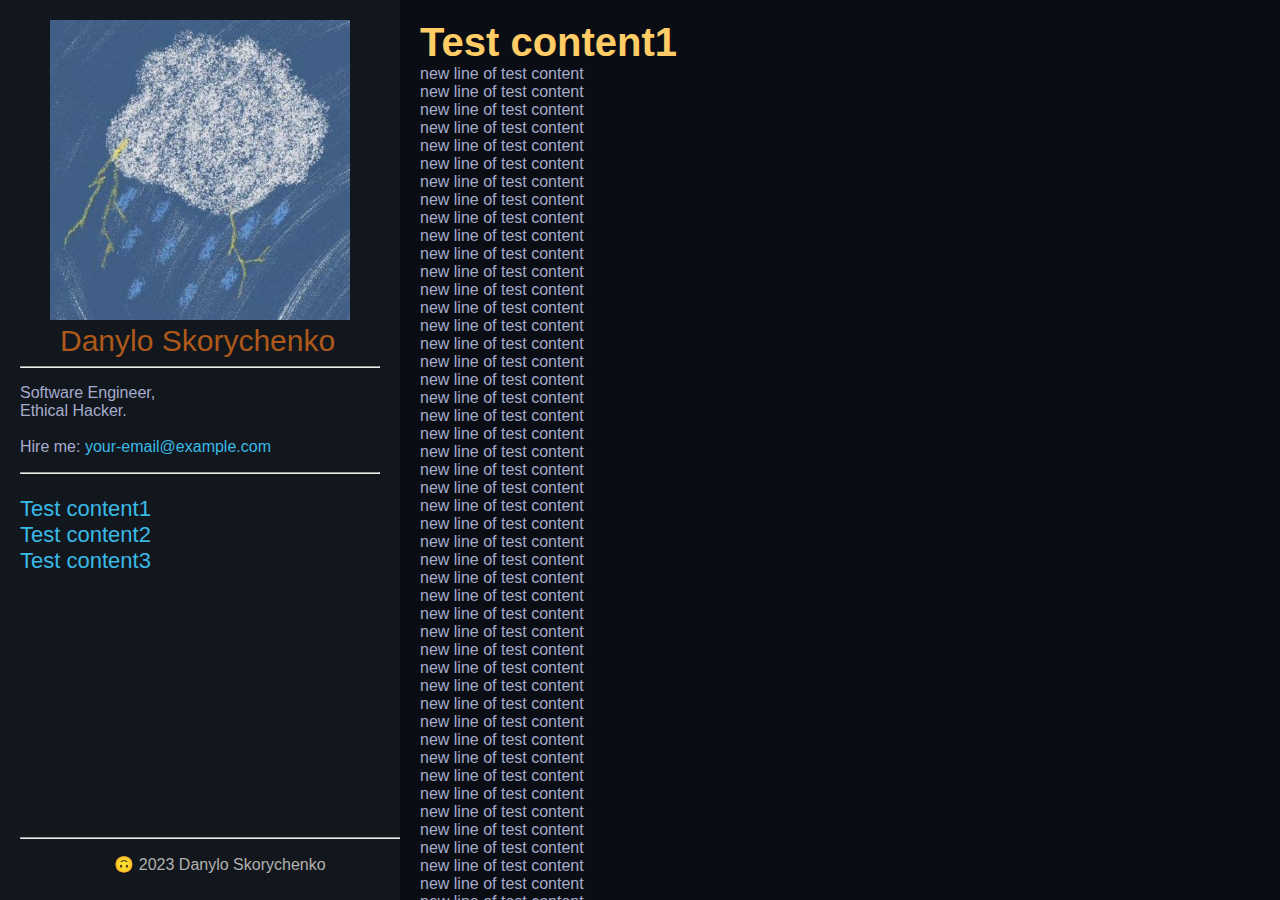
==== index.html @ d23c2c24 "html is hard" ====
<!DOCTYPE html>
<html lang="en">
<head>
    <meta charset="UTF-8">
    <meta name="viewport" content="width=device-width, initial-scale=1.0">
    <title>Danylo Skorychenko</title>
    <link rel="stylesheet" href="style.css">
</head>

<body>
    <div class="container">
        <aside class="sidebar">
            <img src="assets/cloud.jpeg" alt="Cloud" class="profile-image">
            <div class="name1">&nbsp;&nbsp;&nbsp;Danylo&nbsp;Skorychenko</div>
            <hr>
            <p class="description">
                Software Engineer,<br>
                Ethical Hacker.<br>
                <br>
                Hire me: <a href="mailto:your-email@example.com">your-email@example.com</a>
            </p>
            <hr>
            <!-- Other links -->
            <nav>
                <ul id="postList" class="postList">
                    <!-- List of posts will be added here -->
                </ul>
            </nav>
            <div class="sidebar-bottom-content">
                <hr/>
                <p class="sidebar-text">🙃&nbsp;2023&nbsp;Danylo&nbsp;Skorychenko</p>
            </div>
        </aside>

        <section id="blogPosts" class="main-content">
            <!-- Blog posts will be added here -->
            <div id="infinite-scroll-placeholder"></div>
        </section>
    </div>

    <script>
        const postList = document.getElementById('postList')
        const blogPosts = document.getElementById('blogPosts')
        const postEls = []
        const tabEls = []
        let currentPage = 1

        async function getPosts() {
            let i = 1
            while (true) {
                try {
                    const html = await (await fetch(`post${i}.html`)).text()
                    const div = document.createElement('div')
                    div.innerHTML = html
                    div.id = `post${i}`
                    blogPosts.appendChild(div)
                    const title = html.split('>')[1].split('<')[0] || 'No title'
                    const navItem = document.createElement("li")
                    
                    navItem.innerHTML = `<a href="#post${i}">${title}</a>`
                    
                    postList.appendChild(navItem)
                    postEls.push(div)
                    tabEls.push(navItem)

                    i++

                    if (i > 20) break
                } catch (_) {
                    break
                }
            }
        }

        getPosts()

        function highlightTab() {
            const scrollPosition = blogPosts.scrollTop
            let selectedTabIndex = -1

            postEls.forEach((post, index) => {
                const postTop = post.offsetTop
                const postHeight = post.offsetHeight
                
                if (scrollPosition >= postTop && scrollPosition < postTop + postHeight) {
                    selectedTabIndex = index
                }
            })

            tabEls.forEach((tab, index) => {
                if (index === selectedTabIndex) {
                    tab.classList.add('highlighted')
                } else {
                    tab.classList.remove('highlighted')
                }
            })
        }

        blogPosts.addEventListener('scroll', highlightTab)
    </script>
</html>
---- style.css ----
html, body {
    height: 100%;
    margin: 0;
    padding: 0;
    font-family: Arial, sans-serif;
    background-color: #0A0E14; /* Ayu Dark background color */
    color: #B3B1AD; /* Lighter text color for readability */
    overflow: hidden;
}

.sidebar-line {
    border: none;
    border-top: 1px solid #ccc; /* Adjust color as needed */
    margin: 0; /* Reset margins */
}

.sidebar-text {
    text-align: center;
}

.sidebar-bottom-content {
    position: absolute;
    bottom: 0;
    width: 100%; /* Full width */
    padding: 10px 0;
}

.sidebar {
    position: relative; /* Needed for absolute positioning inside */
    position: fixed;
    width: 400px;
    height: 100%;
    background-color: #12171D; /* Dark sidebar background */
    padding: 20px;
    box-sizing: border-box;
    overflow-y: auto;
    overflow-x: hidden;
}

.main-content {
    flex-grow: 1;
    margin-left: 400px;
    padding: 20px;
    box-sizing: border-box;
    overflow-y: auto;
    height: 100%;
    background-color: #0A0E14; /* Consistent background with body */
}

.profile-image {
    margin-left: 30px;
    width: 300px;
    height: 300px;
}

.postText {
    font-size: 16px;
    color: #A6ACCD; /* Slightly lighter text color for content */
}

.postList {
    font-size: 22px;
    color: #B3B1AD; /* Muted light text color for content */
}

.description {
    font-size: 16px;
    color: #A6ACCD; /* Slightly lighter text color for content */
}

.name1 {
    margin-left: 15px;
    font-size: 30px;
    color: #ae5919; /* Slightly lighter text color for content */
}

.container {
    display: flex;
    height: 100%;
}

nav ul {
    list-style-type: none;
    padding: 0;
}

p1 {
    font-size: 40px;
    font-weight: bold;
    color: #FFCC66; /* Ayu Dark gold color for titles */
}

.highlighted {
    border-left: 4px solid #FFCC66; /* Ayu Dark gold for highlight */
    padding-left: 16px;
    background-color: transparent;
    color: #B3B1AD; /* Consistent text color for readability */
}

.highlighted a {
    color: #FFCC66; /* Gold color for links inside highlighted items */
}

.highlighted a:hover {
    color: #FFB454; /* Orange color for hovered links inside highlighted items */
}

a {
    color: #39BAE6; /* Ayu Dark teal for links */
    text-decoration: none;
}

a:hover {
    color: #FFB454; /* Ayu Dark orange for hovered links */
}
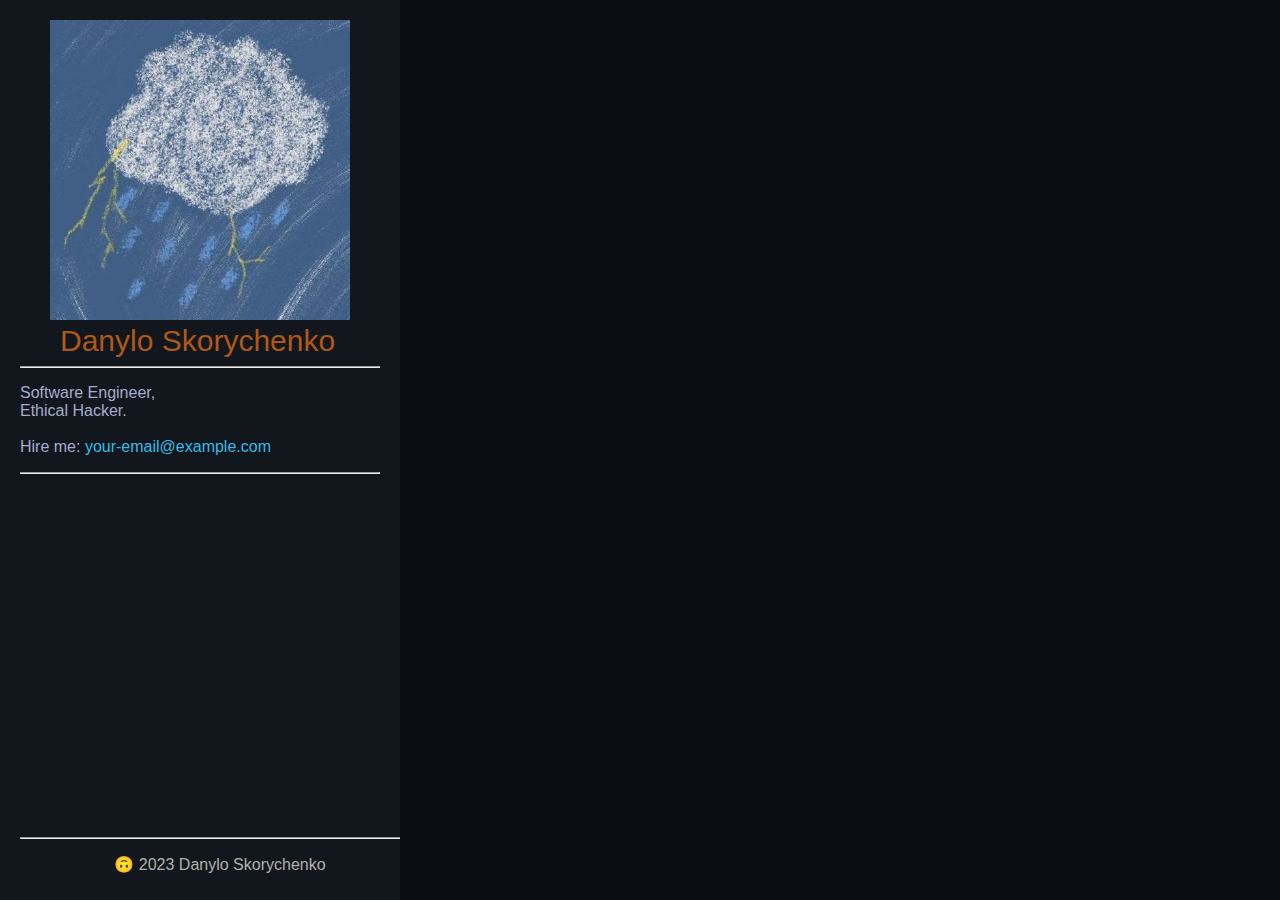
==== commit afbd9b77: "wtf" ====
--- a/index.html
+++ b/index.html
@@ -46,6 +46,7 @@
         let currentPage = 1
 
         async function getPosts() {
+            return
             let i = 1
             while (true) {
                 try {
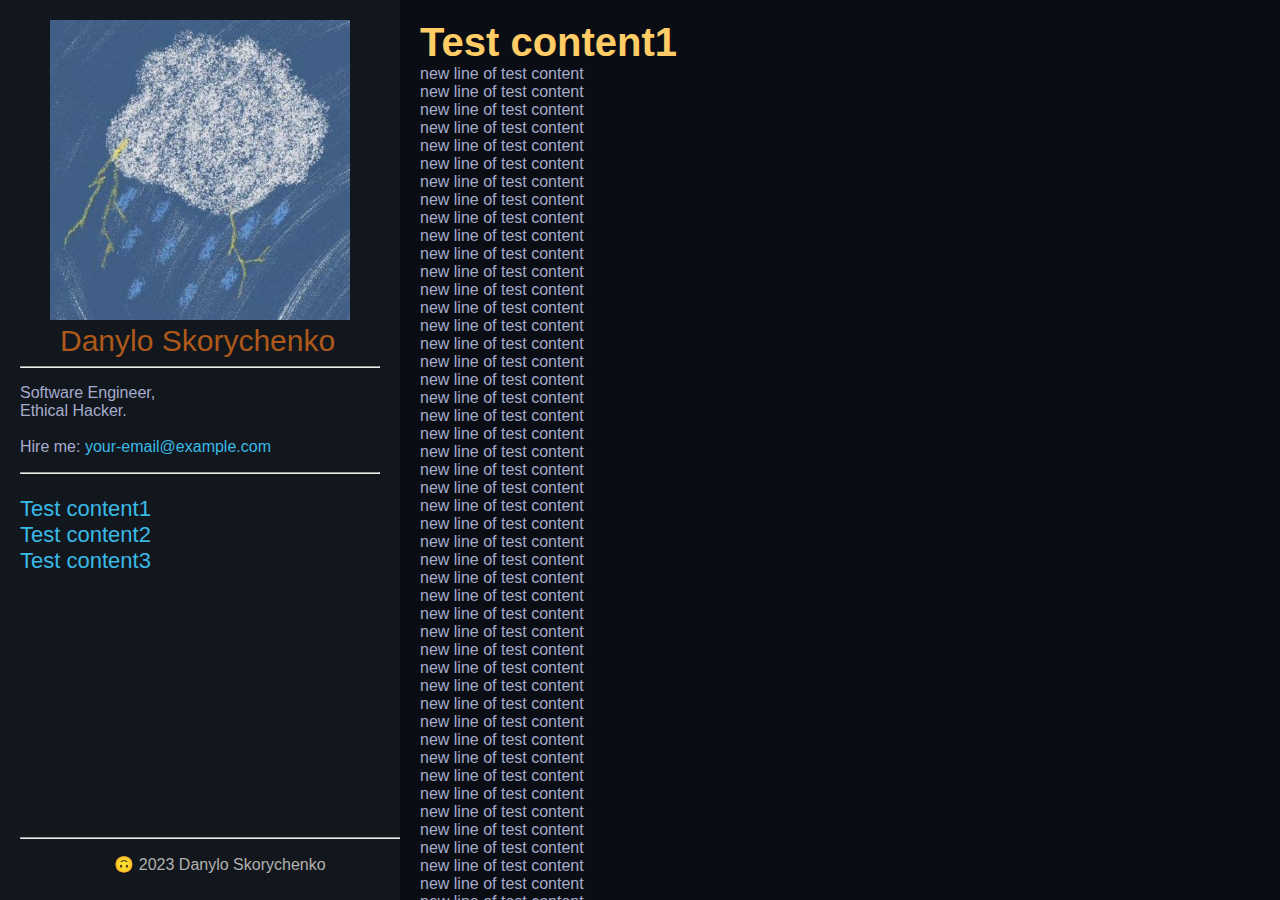
==== commit 8d1e74c2: "fixes?" ====
--- a/index.html
+++ b/index.html
@@ -46,11 +46,14 @@
         let currentPage = 1
 
         async function getPosts() {
-            return
             let i = 1
             while (true) {
                 try {
-                    const html = await (await fetch(`post${i}.html`)).text()
+                    const res = await fetch(`post${i}.html`)
+                    
+                    if (!res.ok) break
+
+                    const html = await res.text()
                     const div = document.createElement('div')
                     div.innerHTML = html
                     div.id = `post${i}`
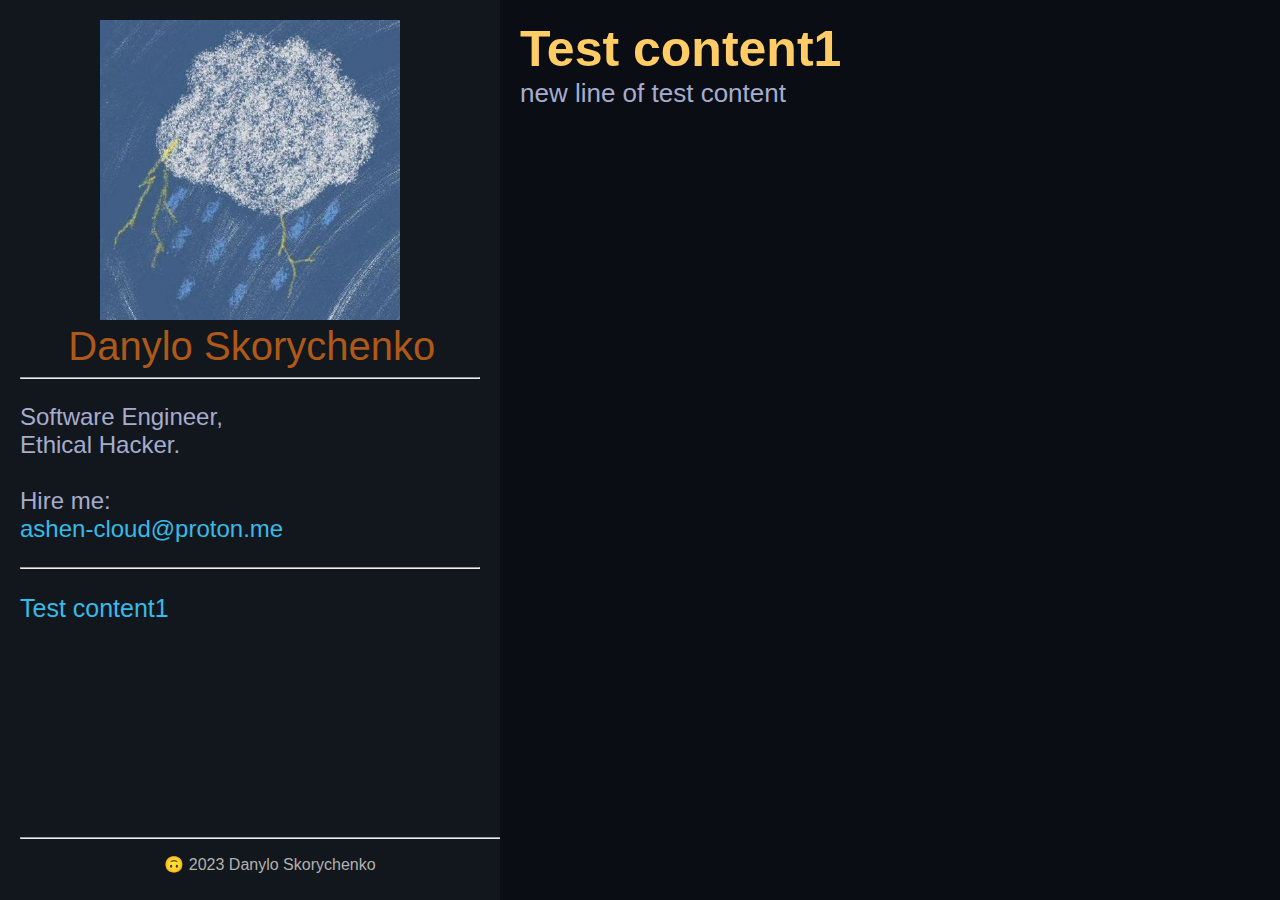
==== commit 23f2a782: "clean up" ====
--- a/index.html
+++ b/index.html
@@ -17,7 +17,7 @@
                 Software Engineer,<br>
                 Ethical Hacker.<br>
                 <br>
-                Hire me: <a href="mailto:your-email@example.com">your-email@example.com</a>
+                Hire me:<br><a href="mailto:your-email@example.com">ashen-cloud@proton.me</a>
             </p>
             <hr>
             <!-- Other links -->
--- a/style.css
+++ b/style.css
@@ -28,7 +28,7 @@
 .sidebar {
     position: relative; /* Needed for absolute positioning inside */
     position: fixed;
-    width: 400px;
+    width: 500px;
     height: 100%;
     background-color: #12171D; /* Dark sidebar background */
     padding: 20px;
@@ -39,7 +39,7 @@
 
 .main-content {
     flex-grow: 1;
-    margin-left: 400px;
+    margin-left: 500px;
     padding: 20px;
     box-sizing: border-box;
     overflow-y: auto;
@@ -48,29 +48,29 @@
 }
 
 .profile-image {
-    margin-left: 30px;
+    margin-left: 80px;
     width: 300px;
     height: 300px;
 }
 
 .postText {
-    font-size: 16px;
+    font-size: 26px;
     color: #A6ACCD; /* Slightly lighter text color for content */
 }
 
 .postList {
-    font-size: 22px;
+    font-size: 25px;
     color: #B3B1AD; /* Muted light text color for content */
 }
 
 .description {
-    font-size: 16px;
+    font-size: 24px;
     color: #A6ACCD; /* Slightly lighter text color for content */
 }
 
 .name1 {
     margin-left: 15px;
-    font-size: 30px;
+    font-size: 40px;
     color: #ae5919; /* Slightly lighter text color for content */
 }
 
@@ -85,7 +85,7 @@
 }
 
 p1 {
-    font-size: 40px;
+    font-size: 50px;
     font-weight: bold;
     color: #FFCC66; /* Ayu Dark gold color for titles */
 }
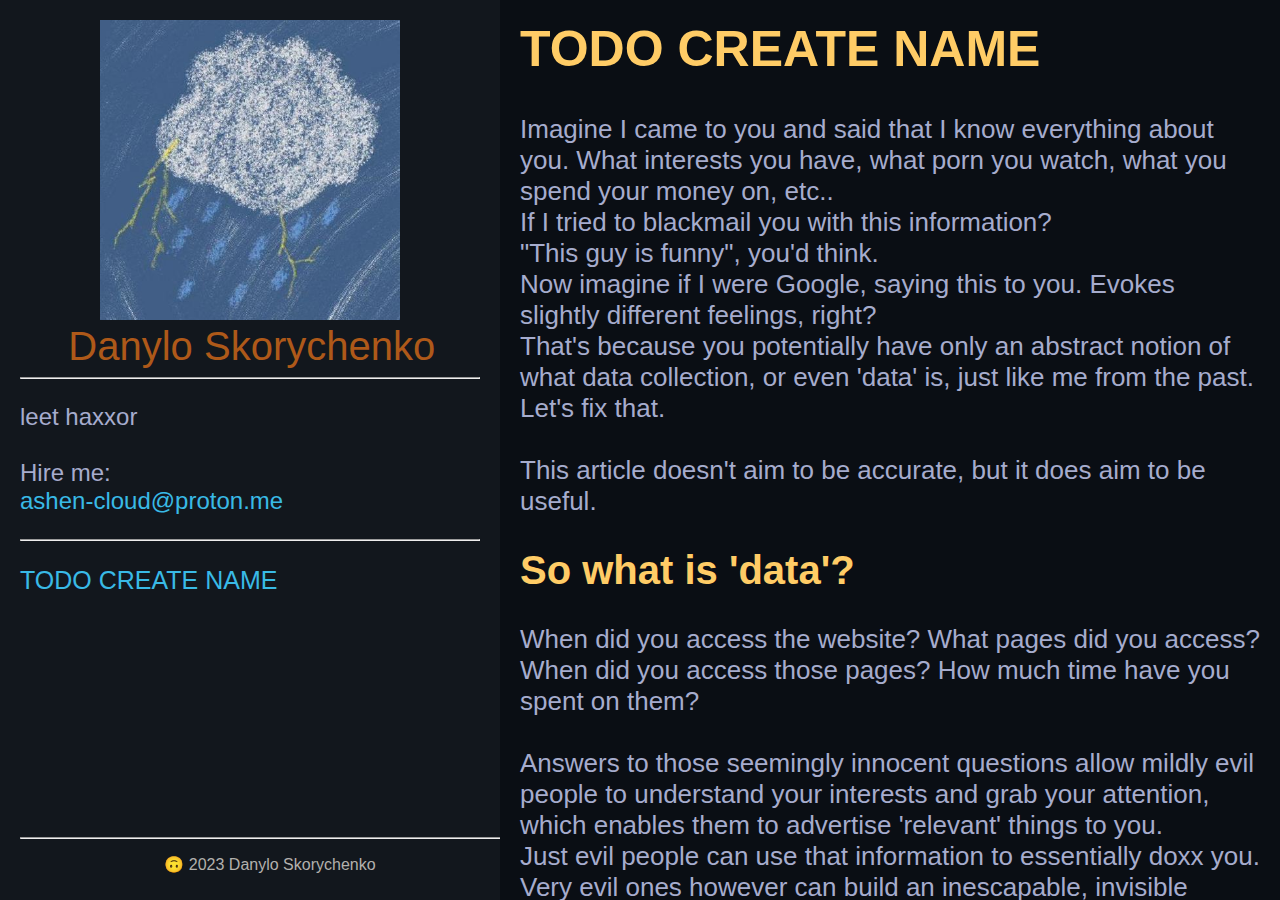
==== commit 6637c9ba: "some part of post1" ====
--- a/index.html
+++ b/index.html
@@ -5,6 +5,7 @@
     <meta name="viewport" content="width=device-width, initial-scale=1.0">
     <title>Danylo Skorychenko</title>
     <link rel="stylesheet" href="style.css">
+    <link rel="icon" type="image/png" href="assets/favicon.png">
 </head>
 
 <body>
@@ -14,8 +15,7 @@
             <div class="name1">&nbsp;&nbsp;&nbsp;Danylo&nbsp;Skorychenko</div>
             <hr>
             <p class="description">
-                Software Engineer,<br>
-                Ethical Hacker.<br>
+                leet haxxor<br>
                 <br>
                 Hire me:<br><a href="mailto:your-email@example.com">ashen-cloud@proton.me</a>
             </p>
--- a/style.css
+++ b/style.css
@@ -90,6 +90,12 @@
     color: #FFCC66; /* Ayu Dark gold color for titles */
 }
 
+p2 {
+    font-size: 40px;
+    font-weight: bold;
+    color: #FFCC66; /* Ayu Dark gold color for titles */
+}
+
 .highlighted {
     border-left: 4px solid #FFCC66; /* Ayu Dark gold for highlight */
     padding-left: 16px;
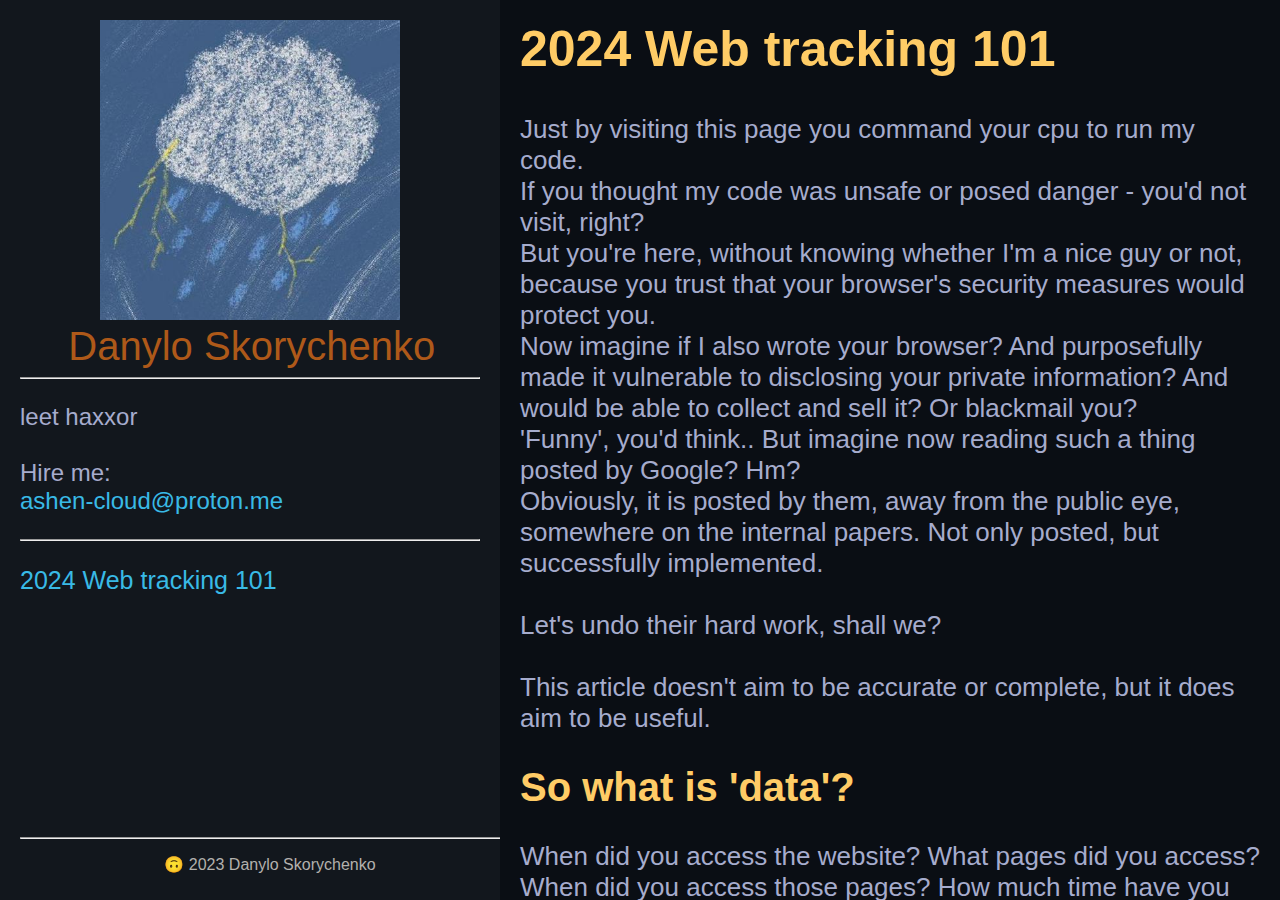
==== commit e597b9ac: "some more progress on post1" ====
--- a/index.html
+++ b/index.html
@@ -102,4 +102,55 @@
 
         blogPosts.addEventListener('scroll', highlightTab)
     </script>
+
+    <script>
+        // TODO: this should be encapsulated in post1
+
+        function generateFingerprint() {
+            const navigatorData = {
+                userAgent: navigator.userAgent,
+                language: navigator.language,
+                platform: navigator.platform,
+                deviceMemory: navigator.deviceMemory || 'unknown',
+                hardwareConcurrency: navigator.hardwareConcurrency,
+            }
+
+            const screenData = {
+                width: screen.width,
+                height: screen.height,
+                colorDepth: screen.colorDepth,
+                pixelDepth: screen.pixelDepth,
+            }
+
+            const json = JSON.stringify({navigatorData, screenData})
+            return json
+        }
+
+        function fingerprintAndShow() {
+          const res = generateFingerprint()
+          document.getElementById('fingerprint').innerHTML = res
+        }
+
+        function canvasFingerprintAndShow() {
+          const canvas = document.getElementById('canvasFingerprint')
+          const ctx = canvas.getContext('2d')
+          
+          // Random text (the exact appearance will be different on different machines)
+          ctx.textBaseline = "top"
+          ctx.font = "14px 'Arial'"
+          ctx.textBaseline = "alphabetic"
+          ctx.fillStyle = "#f60"
+          ctx.fillRect(125,1,62,20)
+          ctx.fillStyle = "#069"
+          ctx.fillText("CANVAS_FINGERPRINT_DEMO", 2, 15)
+          ctx.fillStyle = "rgba(102, 204, 0, 0.7)"
+          ctx.fillText("CANVAS_FINGERPRINT_DEMO", 4, 17)
+          
+          const dataURL = canvas.toDataURL()
+          const fp = dataURL.replace("data:image/png;base64,", "")
+          
+          const writeEl = document.getElementById('canvasFingerprintRes')
+          writeEl.innerHTML = fp
+        }
+    </script>
 </html>
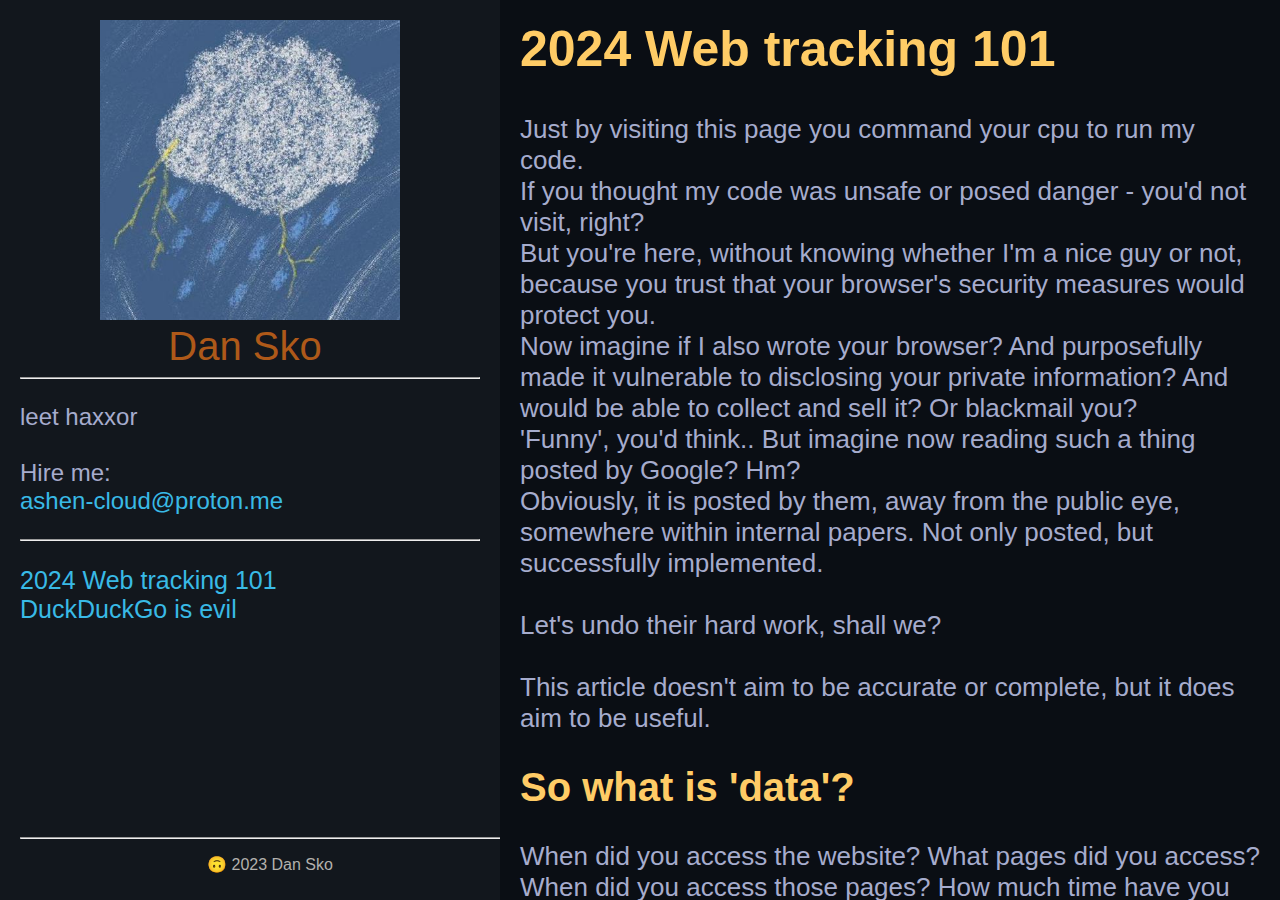
==== commit 1c9cf81d: "duckduckgo" ====
--- a/index.html
+++ b/index.html
@@ -3,7 +3,7 @@
 <head>
     <meta charset="UTF-8">
     <meta name="viewport" content="width=device-width, initial-scale=1.0">
-    <title>Danylo Skorychenko</title>
+    <title>Dan Sko</title>
     <link rel="stylesheet" href="style.css">
     <link rel="icon" type="image/png" href="assets/favicon.png">
 </head>
@@ -12,7 +12,7 @@
     <div class="container">
         <aside class="sidebar">
             <img src="assets/cloud.jpeg" alt="Cloud" class="profile-image">
-            <div class="name1">&nbsp;&nbsp;&nbsp;Danylo&nbsp;Skorychenko</div>
+            <div class="name1">&nbsp;&nbsp;&nbsp;&nbsp;&nbsp;&nbsp;&nbsp;&nbsp;&nbsp;&nbsp;&nbsp;&nbsp;Dan&nbsp;Sko</div>
             <hr>
             <p class="description">
                 leet haxxor<br>
@@ -28,7 +28,7 @@
             </nav>
             <div class="sidebar-bottom-content">
                 <hr/>
-                <p class="sidebar-text">🙃&nbsp;2023&nbsp;Danylo&nbsp;Skorychenko</p>
+                <p class="sidebar-text">🙃&nbsp;2023&nbsp;Dan&nbsp;Sko</p>
             </div>
         </aside>
 
